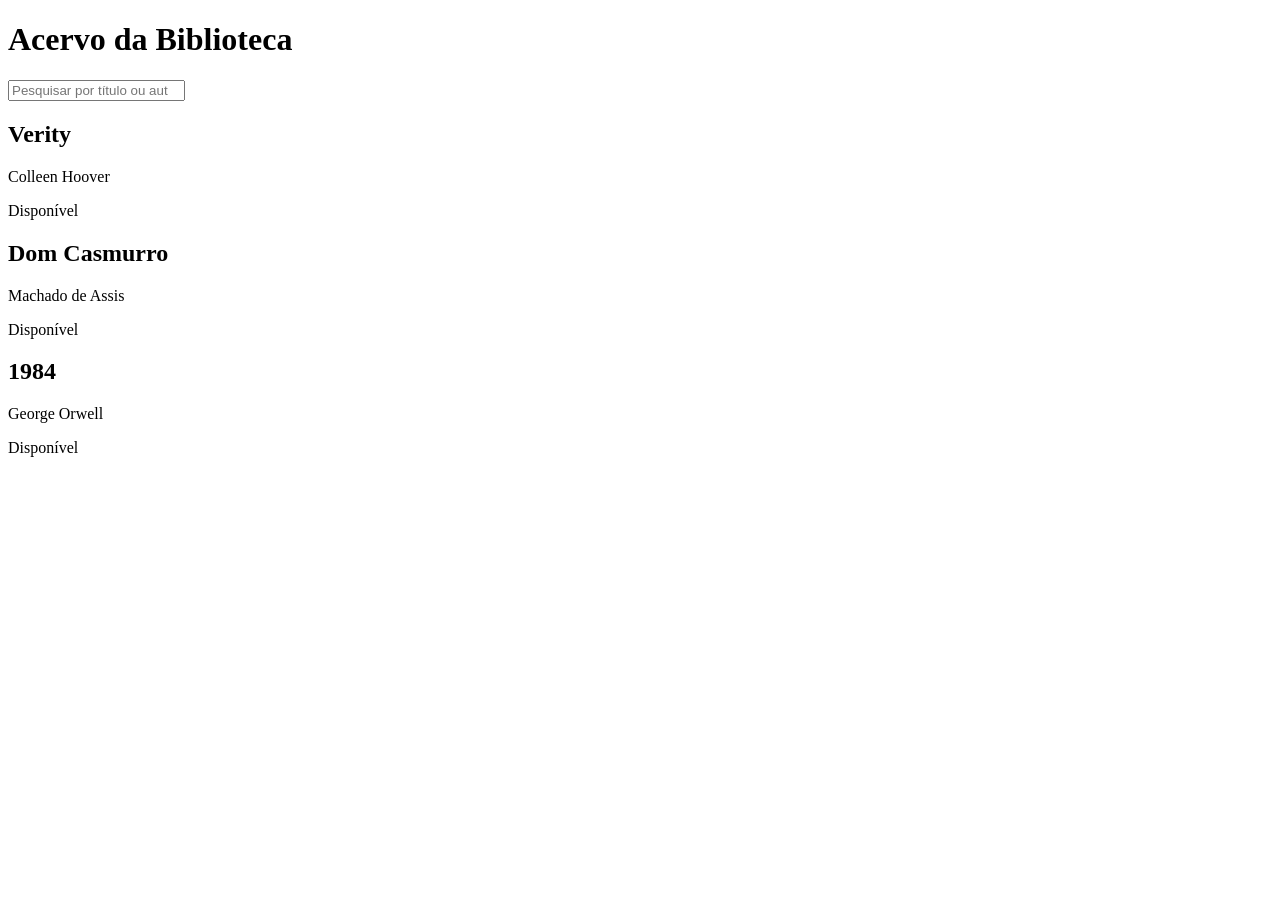
==== livros.html @ 61974c45 "feat: adiciona consulta de livros feat: adiciona consulta de livros" ====
<!DOCTYPE html>
<html lang="pt-BR">
<head>
  <meta charset="UTF-8">
  <meta name="viewport" content="width=device-width, initial-scale=1.0">
  <title>Acervo</title>
  <link rel="stylesheet" href="css/style.css">
</head>
<body>
  <main class="container">
    <h1>Acervo da Biblioteca</h1>
    <input id="busca" type="search" placeholder="Pesquisar por título ou autor">
    <div id="lista" class="grid">
      <article class="card livro">
        <h2>Verity</h2>
        <p>Colleen Hoover</p>
        <span class="disponivel">Disponível</span>
      </article>
      <article class="card livro">
        <h2>Dom Casmurro</h2>
        <p>Machado de Assis</p>
        <span class="disponivel">Disponível</span>
      </article>
      <article class="card livro">
        <h2>1984</h2>
        <p>George Orwell</p>
        <span class="disponivel">Disponível</span>
      </article>
    </div>
  </main>
  <script>
    const busca = document.getElementById('busca');
    busca.addEventListener('input', () => {
      const termo = busca.value.toLowerCase();
      document.querySelectorAll('.livro').forEach(card => {
        card.style.display = card.innerText.toLowerCase().includes(termo) ? '' : 'none';
      });
    });
  </script>
</body>
</html>
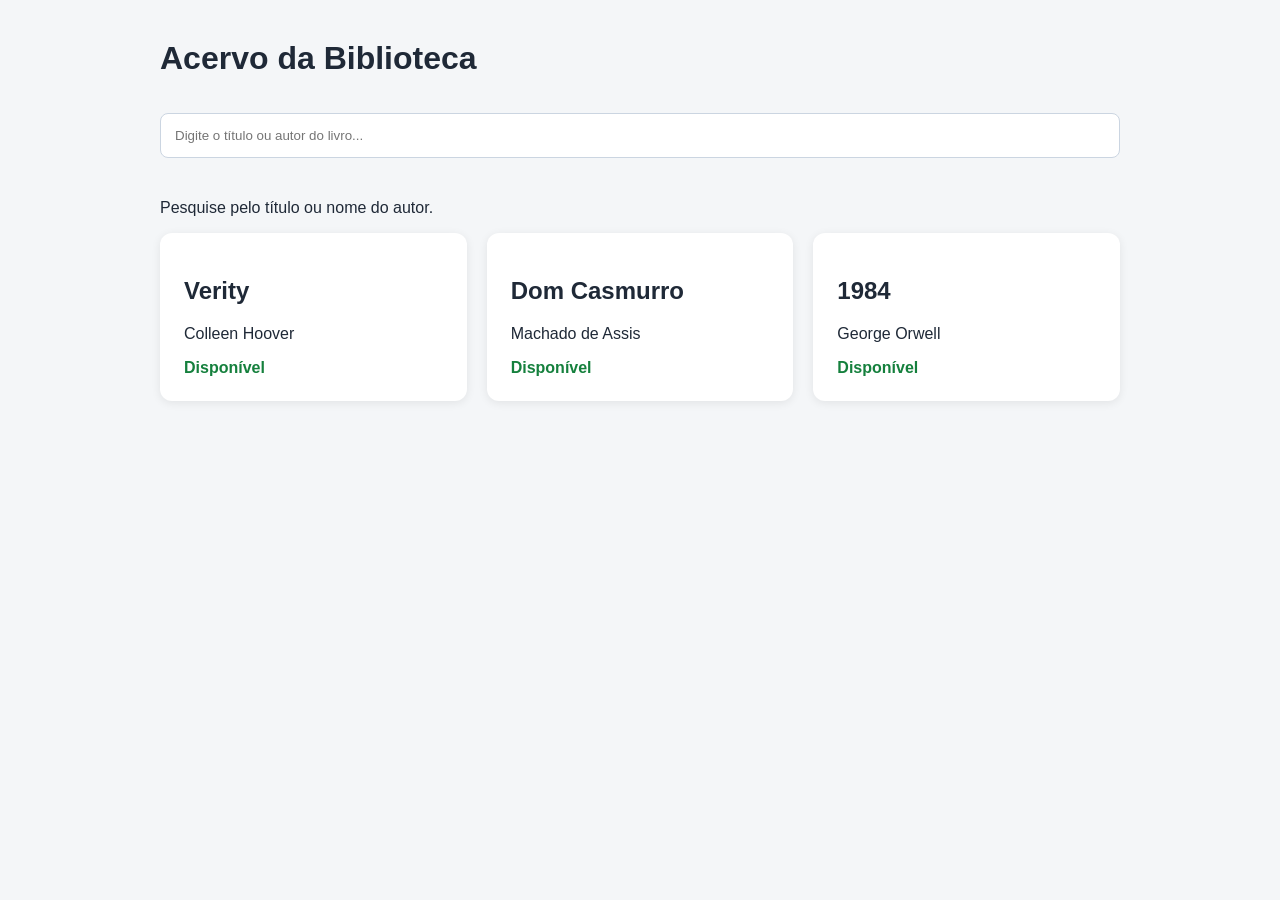
==== commit f4ff0673: "fix: melhora filtro de pesquisa de livros fix: melhora filtro de pesquisa de livros" ====
--- a/livros.html
+++ b/livros.html
@@ -9,7 +9,8 @@
 <body>
   <main class="container">
     <h1>Acervo da Biblioteca</h1>
-    <input id="busca" type="search" placeholder="Pesquisar por título ou autor">
+    <input id="busca" type="search" placeholder="Digite o título ou autor do livro...">
+    <p>Pesquise pelo título ou nome do autor.</p>
     <div id="lista" class="grid">
       <article class="card livro">
         <h2>Verity</h2>
--- a/css/style.css
+++ b/css/style.css
@@ -0,0 +1,45 @@
+* { box-sizing: border-box; }
+body {
+  margin: 0;
+  font-family: Arial, sans-serif;
+  background: #f4f6f8;
+  color: #1f2937;
+}
+header {
+  padding: 32px;
+  background: #17324d;
+  color: white;
+  text-align: center;
+}
+.container {
+  max-width: 1000px;
+  margin: 40px auto;
+  padding: 0 20px;
+}
+.card {
+  background: white;
+  border-radius: 12px;
+  padding: 24px;
+  box-shadow: 0 2px 10px rgba(0,0,0,.08);
+}
+.button {
+  display: inline-block;
+  padding: 12px 18px;
+  border-radius: 8px;
+  background: #2563eb;
+  color: white;
+  text-decoration: none;
+}
+input {
+  width: 100%;
+  padding: 14px;
+  margin: 15px 0 25px;
+  border: 1px solid #cbd5e1;
+  border-radius: 8px;
+}
+.grid {
+  display: grid;
+  grid-template-columns: repeat(auto-fit, minmax(220px, 1fr));
+  gap: 20px;
+}
+.disponivel { color: #15803d; font-weight: bold; }
